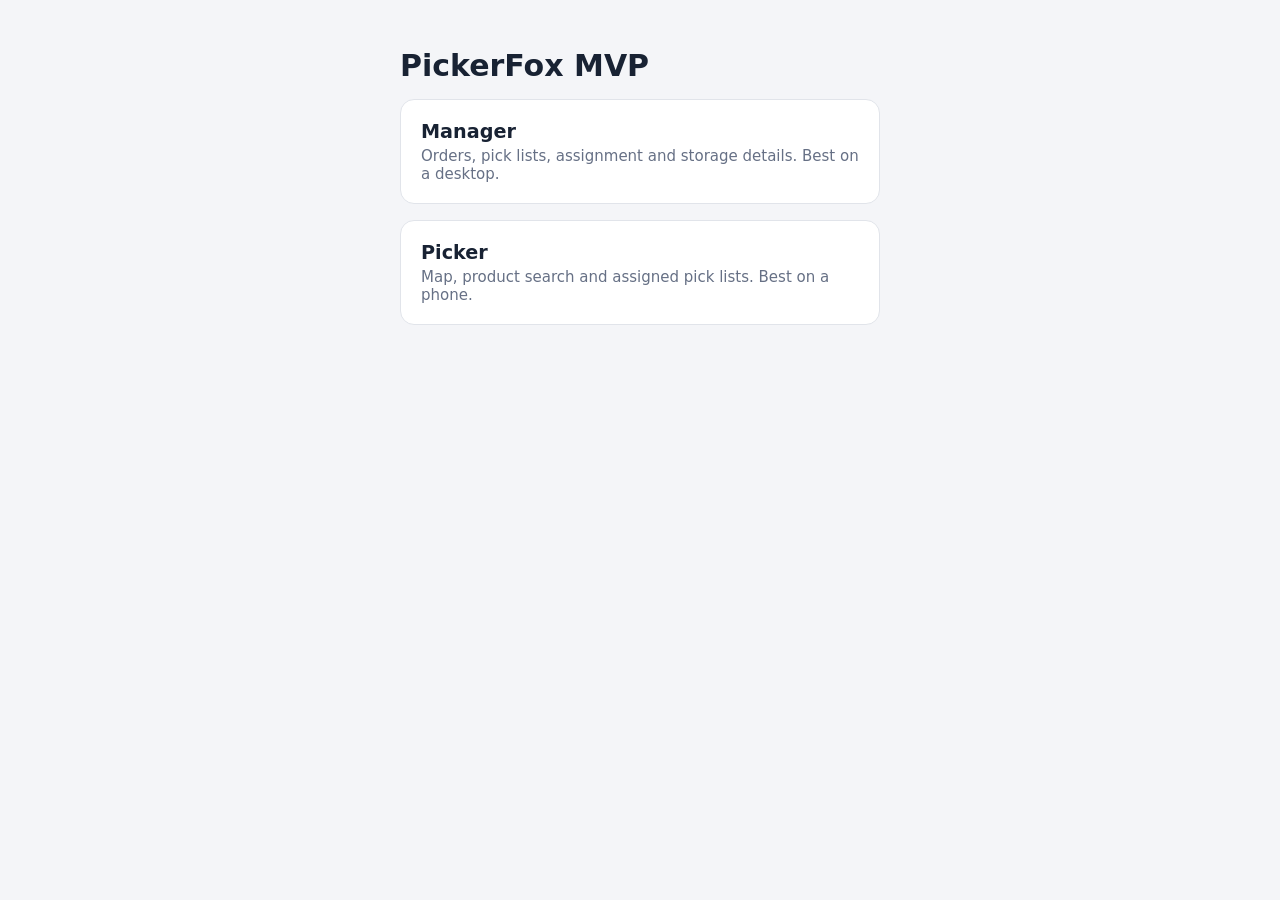
==== mvp/public/index.html @ 3dd172a8 "Add initial server implementation for PickerFox MVP - Add manager and mobile picker web interfaces w" ====
<!doctype html>
<html lang="en">
  <head>
    <meta charset="utf-8">
    <meta name="viewport" content="width=device-width, initial-scale=1">
    <title>PickerFox MVP</title>
    <link rel="stylesheet" href="./shared.css">
    <style>
      main { max-width: 520px; margin: 0 auto; padding: 48px 20px; display: grid; gap: 16px; }
      a.card { display: block; padding: 20px; border: 1px solid var(--line); border-radius: 14px; background: #fff; color: inherit; text-decoration: none; }
      a.card:hover { border-color: var(--accent); }
      a.card b { display: block; font-size: 1.2rem; margin-bottom: 4px; }
    </style>
  </head>
  <body>
    <main>
      <h1>PickerFox MVP</h1>
      <a class="card" href="./manager.html"><b>Manager</b><span class="muted">Orders, pick lists, assignment and storage details. Best on a desktop.</span></a>
      <a class="card" href="./picker.html"><b>Picker</b><span class="muted">Map, product search and assigned pick lists. Best on a phone.</span></a>
    </main>
  </body>
</html>
---- mvp/public/shared.css ----
:root {
  --bg: #f4f5f8;
  --panel: #fff;
  --line: #e1e4ea;
  --text: #182233;
  --muted: #667085;
  --accent: #0f5bd8;
  --sel: #e53935;
  font-family: system-ui, "Segoe UI", Arial, sans-serif;
}

* { box-sizing: border-box; }
html, body { height: 100%; margin: 0; }
body { background: var(--bg); color: var(--text); font-size: 15px; }
button, input, select { font: inherit; color: inherit; }
h1, h2, h3, p { margin: 0; }
[hidden] { display: none !important; }

.btn { border: 1px solid #c9ced8; background: #fff; border-radius: 8px; padding: 6px 12px; cursor: pointer; }
.btn:hover { background: #f1f5ff; }
.btn.primary { background: var(--accent); border-color: var(--accent); color: #fff; }
.btn.primary:hover { background: #0c4cb8; }
.btn.danger { color: #b42318; }
.muted { color: var(--muted); }
.small { font-size: 12.5px; }

.swatch {
  display: inline-grid; place-items: center; flex: none;
  min-width: 28px; height: 28px; padding: 0 6px;
  border-radius: 7px; border: 1px solid rgba(0, 0, 0, 0.3);
  background: var(--c); color: var(--ink); font-weight: 700;
}

.dot { display: inline-block; flex: none; width: 9px; height: 9px; border-radius: 50%; background: #d92d20; }
.dot.on { background: #12b76a; }

.progress { height: 6px; border-radius: 3px; background: #e6e8ee; overflow: hidden; }
.progress > i { display: block; height: 100%; background: var(--c, var(--accent)); }

/* Map */
.pf-map { display: block; width: 100%; height: 100%; background: #fdfdfb; touch-action: none; user-select: none; -webkit-user-select: none; cursor: grab; }
.pf-map .el { cursor: pointer; }
.pf-map .el-base { vector-effect: non-scaling-stroke; transition: fill 0.12s, stroke 0.12s; }
.pf-map .el.pallet .el-base { fill: #fdfbf7; stroke: #c2c0dc; stroke-width: 1.6; }
.pf-map .el.pallet.stocked .el-base { fill: #e5e3f5; }
.pf-map .el.rack .el-base { fill: #ebf2fc; stroke: #4f84b8; stroke-width: 2.2; }
.pf-map .el.rack.stocked .el-base { fill: #d4e5fc; }
.pf-map .el.mark .el-base { fill: var(--mark) !important; stroke: #182233 !important; }
.pf-map .el.mark.done .el-base { fill-opacity: 0.25 !important; }
.pf-map .el.sel .el-base { stroke: #111 !important; stroke-width: 4 !important; }
.pf-map .el.sel:not(.mark) .el-base { fill: var(--sel) !important; }
.pf-map .bg-aisle { fill: #dbe4ed; stroke: #b0c2d4; stroke-width: 1.6; }
.pf-map .lbl-circulation { font: 700 24px Arial, sans-serif; text-anchor: middle; dominant-baseline: central; fill: #4a637a; letter-spacing: 3px; pointer-events: none; }
.pf-map .lbl-circulation-sub { font: 700 18px Arial, sans-serif; text-anchor: middle; dominant-baseline: central; fill: #4a637a; fill-opacity: 0.8; letter-spacing: 1.5px; pointer-events: none; }
.pf-map .lbl { font: 24px Arial, sans-serif; text-anchor: middle; dominant-baseline: central; pointer-events: none; fill: #656382; paint-order: stroke; stroke: #fff; stroke-width: 4px; stroke-linejoin: round; }
.pf-map .lbl.rack { font-size: 38px; font-weight: 700; fill: #0b2f9e; stroke-width: 6px; }
.pf-map .lbl-room { font: 700 36px Arial, sans-serif; text-anchor: middle; dominant-baseline: central; pointer-events: none; fill: #374151; letter-spacing: 2px; }
.pf-map .lbl-room-sub { font: 20px Arial, sans-serif; text-anchor: middle; dominant-baseline: central; pointer-events: none; fill: #6b7280; }
.pf-map .lbl-room-sm { font: 700 24px Arial, sans-serif; text-anchor: middle; dominant-baseline: central; pointer-events: none; fill: #4b5563; }
.pf-map .lbl-outside { font: 700 32px Arial, sans-serif; text-anchor: middle; dominant-baseline: central; pointer-events: none; fill: #4e5f52; letter-spacing: 4px; }
.pf-map .lbl-dock { font: 700 18px Arial, sans-serif; text-anchor: middle; dominant-baseline: central; pointer-events: none; fill: #0d47a1; letter-spacing: 1px; }
.pf-map .lbl-block { font: 700 26px Arial, sans-serif; text-anchor: start; dominant-baseline: central; pointer-events: none; fill: #607282; fill-opacity: 0.55; letter-spacing: 2px; }
.pf-map .pin {
  fill: rgba(229, 57, 53, 0.18); stroke: var(--sel); stroke-width: 4; vector-effect: non-scaling-stroke; pointer-events: none;
  animation: pin-pulse 1.3s ease-in-out infinite alternate;
}
@keyframes pin-pulse {
  from { stroke-width: 4; fill-opacity: 0.12; }
  to { stroke-width: 9; fill-opacity: 0.35; }
}

/* Front view */
.front { display: grid; grid-template-columns: 24px repeat(var(--bays), minmax(0, 1fr)); gap: 4px; }
.front .ax { display: grid; place-items: center; font-size: 11px; color: var(--muted); }
.slot {
  display: flex; flex-direction: column; justify-content: flex-end; gap: 2px;
  min-height: 52px; max-height: 120px; overflow-y: auto; padding: 3px; text-align: left; cursor: pointer;
  border: 1.5px solid #9aa4b8; border-radius: 4px; background: #fff;
}
.slot.empty { background: repeating-linear-gradient(45deg, #f7f8fa, #f7f8fa 6px, #eef0f4 6px, #eef0f4 12px); }
.slot.hot { border-color: var(--sel); box-shadow: inset 0 0 0 2px var(--sel); background: #fff1f0; }
.slot.sel { outline: 3px solid var(--accent); outline-offset: 1px; }
.carton {
  display: block; padding: 2px 4px; border: 1px solid #c9ad7a; border-radius: 3px; background: #ecdcbd;
  font-size: 11px; line-height: 1.25; white-space: nowrap; overflow: hidden; text-overflow: ellipsis; flex-shrink: 0;
}
.carton.hot { background: var(--sel); border-color: #a51d15; color: #fff; }
.front .base { grid-column: 2 / -1; height: 8px; border-radius: 2px; background: #b08d57; }

.toast {
  position: fixed; left: 50%; bottom: 84px; transform: translateX(-50%); z-index: 50;
  max-width: 90vw; padding: 9px 14px; border-radius: 10px; background: #182233; color: #fff;
  box-shadow: 0 6px 20px rgba(0, 0, 0, 0.25);
}
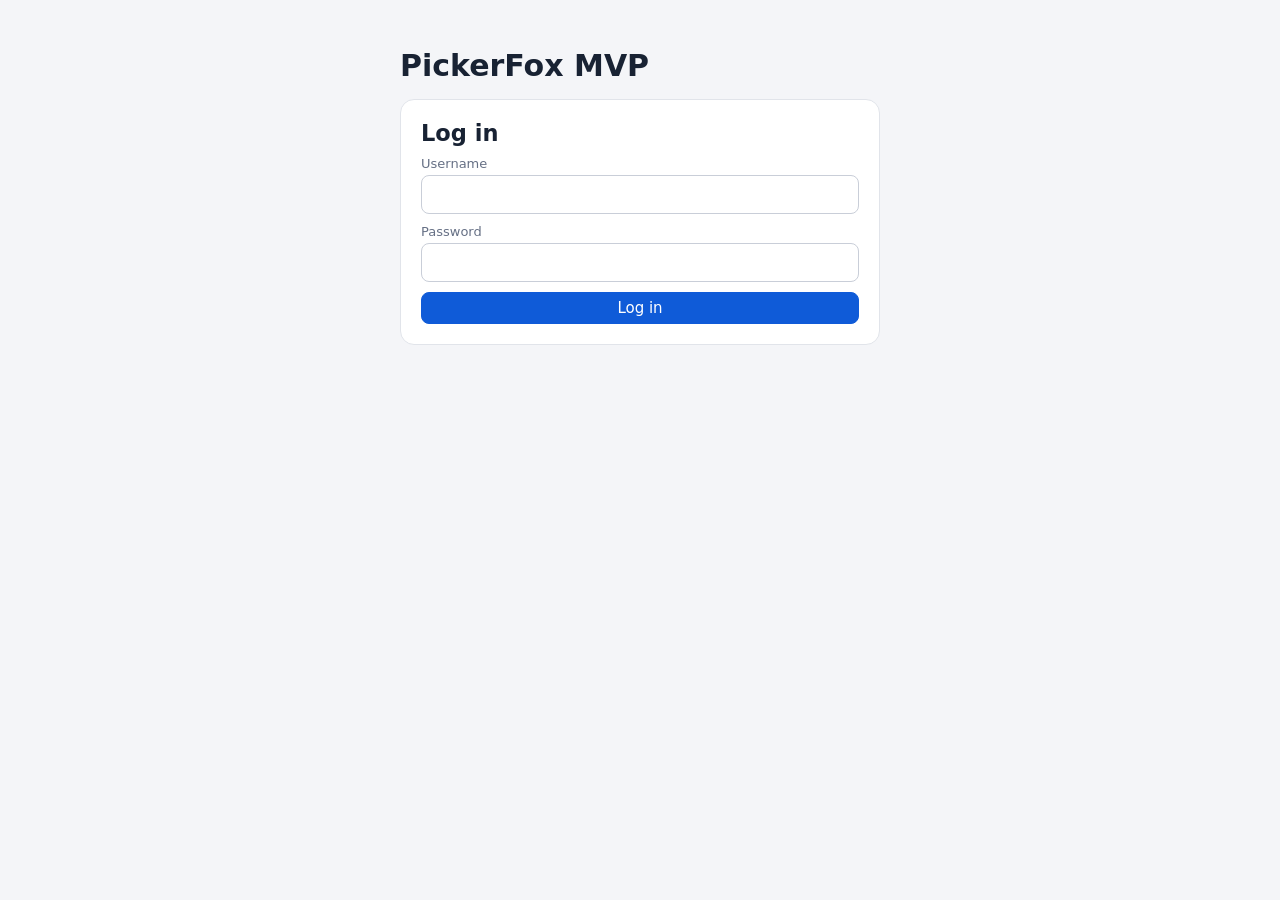
==== commit fbe73e91: "Iteration 2: login, room access, layout editor, issues and stock" ====
--- a/mvp/public/index.html
+++ b/mvp/public/index.html
@@ -4,19 +4,67 @@
     <meta charset="utf-8">
     <meta name="viewport" content="width=device-width, initial-scale=1">
     <title>PickerFox MVP</title>
-    <link rel="stylesheet" href="./shared.css">
+    <link rel="stylesheet" href="./shared.css?v=__BUILD__">
     <style>
       main { max-width: 520px; margin: 0 auto; padding: 48px 20px; display: grid; gap: 16px; }
       a.card { display: block; padding: 20px; border: 1px solid var(--line); border-radius: 14px; background: #fff; color: inherit; text-decoration: none; }
       a.card:hover { border-color: var(--accent); }
       a.card b { display: block; font-size: 1.2rem; margin-bottom: 4px; }
+      .panel { padding: 20px; border: 1px solid var(--line); border-radius: 14px; background: #fff; }
+      .who { display: flex; align-items: center; gap: 8px; }
     </style>
   </head>
   <body>
     <main>
       <h1>PickerFox MVP</h1>
-      <a class="card" href="./manager.html"><b>Manager</b><span class="muted">Orders, pick lists, assignment and storage details. Best on a desktop.</span></a>
-      <a class="card" href="./picker.html"><b>Picker</b><span class="muted">Map, product search and assigned pick lists. Best on a phone.</span></a>
+      <form id="login" class="panel form" hidden>
+        <h2>Log in</h2>
+        <label>Username<input id="username" autocomplete="username" autocapitalize="none" required></label>
+        <label>Password<input id="password" type="password" autocomplete="current-password" required></label>
+        <div id="error" class="error" hidden></div>
+        <button class="btn primary" type="submit">Log in</button>
+      </form>
+      <div id="choices" hidden>
+        <div class="who" style="margin-bottom:16px;"><span class="grow">Logged in as <b id="whoName"></b></span><button class="btn" id="logout" type="button">Log out</button></div>
+        <div style="display:grid;gap:16px;">
+          <a class="card" href="./manager.html"><b>Manager</b><span class="muted">Orders, pick lists, users, issues and connected phones.</span></a>
+          <a class="card" href="./editor.html"><b>Layout editor</b><span class="muted">Add, move, turn and remove racks and pallets.</span></a>
+          <a class="card" href="./picker.html"><b>Picker</b><span class="muted">Map, product search and assigned pick lists. Best on a phone.</span></a>
+        </div>
+      </div>
     </main>
+
+    <script src="./shared.js?v=__BUILD__"></script>
+    <script>
+      const $ = id => document.getElementById(id);
+      let state = null;
+
+      function show() {
+        const session = PF.currentUser();
+        if (session && session.role !== 'admin') {
+          location.replace('./picker.html');
+          return;
+        }
+        $('login').hidden = Boolean(session);
+        $('choices').hidden = !session;
+        if (session) $('whoName').textContent = session.username;
+      }
+
+      $('login').addEventListener('submit', async event => {
+        event.preventDefault();
+        if (!state) return;
+        const session = await PF.login(state, $('username').value, $('password').value);
+        $('error').hidden = Boolean(session);
+        $('error').textContent = session ? '' : 'Wrong username or password.';
+        if (session) show();
+      });
+      $('logout').addEventListener('click', () => PF.logout());
+
+      PF.connect(next => {
+        state = next;
+        PF.checkSession(state);
+        show();
+      });
+    </script>
   </body>
 </html>
--- a/mvp/public/shared.css
+++ b/mvp/public/shared.css
@@ -45,6 +45,9 @@
 .pf-map .el.pallet.stocked .el-base { fill: #e5e3f5; }
 .pf-map .el.rack .el-base { fill: #ebf2fc; stroke: #4f84b8; stroke-width: 2.2; }
 .pf-map .el.rack.stocked .el-base { fill: #d4e5fc; }
+.pf-map .el.st.st-ok .el-base { fill: #cfe8d2; }
+.pf-map .el.st.st-low .el-base { fill: #f6e3a8; }
+.pf-map .el.st.st-crit .el-base { fill: #f2b8ae; }
 .pf-map .el.mark .el-base { fill: var(--mark) !important; stroke: #182233 !important; }
 .pf-map .el.mark.done .el-base { fill-opacity: 0.25 !important; }
 .pf-map .el.sel .el-base { stroke: #111 !important; stroke-width: 4 !important; }
@@ -64,6 +67,9 @@
   fill: rgba(229, 57, 53, 0.18); stroke: var(--sel); stroke-width: 4; vector-effect: non-scaling-stroke; pointer-events: none;
   animation: pin-pulse 1.3s ease-in-out infinite alternate;
 }
+.pf-map .issue-pin { pointer-events: none; }
+.pf-map .issue-pin circle { fill: #d9480f; stroke: #fff; stroke-width: 3; vector-effect: non-scaling-stroke; }
+.pf-map .issue-pin text { font: 700 34px Arial, sans-serif; fill: #fff; text-anchor: middle; dominant-baseline: central; }
 @keyframes pin-pulse {
   from { stroke-width: 4; fill-opacity: 0.12; }
   to { stroke-width: 9; fill-opacity: 0.35; }
@@ -92,3 +98,33 @@
   max-width: 90vw; padding: 9px 14px; border-radius: 10px; background: #182233; color: #fff;
   box-shadow: 0 6px 20px rgba(0, 0, 0, 0.25);
 }
+
+/* Modals & QR Code */
+.modal-backdrop {
+  position: fixed; inset: 0; z-index: 70;
+  display: grid; place-items: center; padding: 20px;
+  background: rgba(24, 34, 51, 0.55);
+}
+.modal-card {
+  display: grid; gap: 12px; width: min(420px, 100%); min-width: 0; max-height: calc(100dvh - 40px); overflow: auto;
+  padding: 20px; border-radius: 16px; background: #fff;
+  box-shadow: 0 12px 32px rgba(0, 0, 0, 0.25);
+}
+.modal-card > * { min-width: 0; }
+.modal-card h3 { font-size: 1.15rem; }
+.modal-head { display: flex; align-items: center; justify-content: space-between; gap: 8px; }
+.modal-x { width: 36px; height: 36px; border: 0; border-radius: 50%; background: none; font-size: 1.5rem; line-height: 1; cursor: pointer; }
+.qr-box svg { display: inline-block; width: 100%; max-width: 240px; height: auto; border: 8px solid #fff; border-radius: 10px; box-shadow: 0 2px 12px rgba(0, 0, 0, 0.14); }
+.code-text { font-weight: 700; font-size: 12.5px; background: #eee; padding: 2px 8px; border-radius: 4px; word-break: break-all; }
+
+/* Forms */
+.form { display: grid; gap: 10px; }
+.form label { display: grid; gap: 4px; font-size: 13px; color: var(--muted); }
+.form input, .form select, .form textarea {
+  width: 100%; padding: 9px 10px; border: 1px solid #c9ced8; border-radius: 8px; background: #fff; font-size: 16px; color: var(--text);
+}
+.form .error { color: #b42318; font-size: 13px; }
+.choice { display: grid; gap: 6px; }
+.choice label { display: flex; align-items: center; gap: 8px; padding: 10px; border: 1px solid var(--line); border-radius: 10px; color: var(--text); font-size: 15px; cursor: pointer; }
+.choice input { width: auto; }
+.peer-indicator { display: inline-flex; align-items: center; gap: 6px; font-weight: 600; font-size: 13px; }
